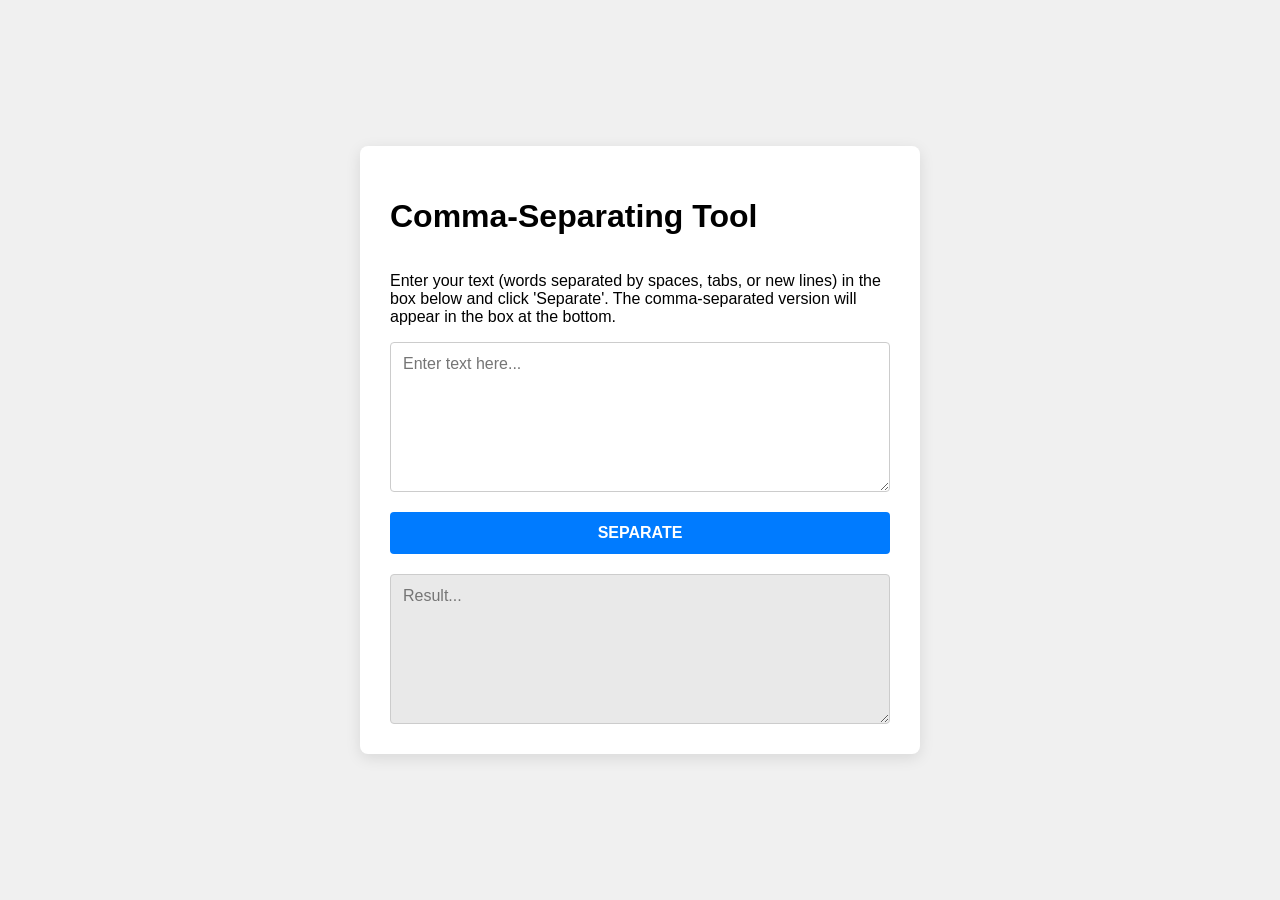
==== index.html @ 6671fcc0 "feat: Implement Comma-Separating Tool This commit introduces a new web-based utility, the Comma-Sepa" ====
<!DOCTYPE html>
<html lang="en">
<head>
    <meta charset="UTF-8">
    <meta name="viewport" content="width=device-width, initial-scale=1.0">
    <title>Comma Separator Tool</title>
    <link rel="stylesheet" href="style.css">
</head>
<body>
    <div class="container">
        <h1>Comma-Separating Tool</h1>
        <p>Enter your text (words separated by spaces, tabs, or new lines) in the box below and click 'Separate'. The comma-separated version will appear in the box at the bottom.</p>
        <textarea id="inputText" placeholder="Enter text here..."></textarea>
        <button id="separateButton">Separate</button>
        <textarea id="outputText" readonly placeholder="Result..."></textarea>
    </div>
    <script src="script.js"></script>
</body>
</html>
---- style.css ----
body {
    margin: 0;
    font-family: Arial, sans-serif;
    background-color: #f0f0f0;
    display: flex;
    justify-content: center;
    align-items: center;
    min-height: 100vh;
    padding: 20px;
    box-sizing: border-box;
}

.container {
    background-color: #ffffff;
    padding: 30px;
    border-radius: 8px;
    box-shadow: 0 4px 15px rgba(0, 0, 0, 0.1);
    width: 100%;
    max-width: 500px;
    display: flex;
    flex-direction: column;
    align-items: stretch; /* Makes children like textareas take full width */
}

textarea {
    width: 100%; /* Take full width of the container */
    height: 150px;
    padding: 12px;
    margin-bottom: 20px;
    border: 1px solid #ccc;
    border-radius: 4px;
    box-sizing: border-box;
    font-family: inherit;
    font-size: 1rem;
    resize: vertical; /* Allow vertical resize, disable horizontal */
}

#inputText {
    /* Specific styles if any, otherwise defaults to textarea */
}

#outputText {
    background-color: #e9e9e9; /* Indicate read-only */
    color: #333;
}

button {
    padding: 12px 20px;
    background-color: #007bff;
    color: white;
    border: none;
    border-radius: 4px;
    cursor: pointer;
    font-size: 1rem;
    font-weight: bold;
    text-transform: uppercase;
    margin-bottom: 20px; /* Space before the output textarea */
    transition: background-color 0.3s ease;
}

button:hover {
    background-color: #0056b3;
}

/* Remove margin from the last child in the container to avoid extra space */
.container > *:last-child {
    margin-bottom: 0;
}
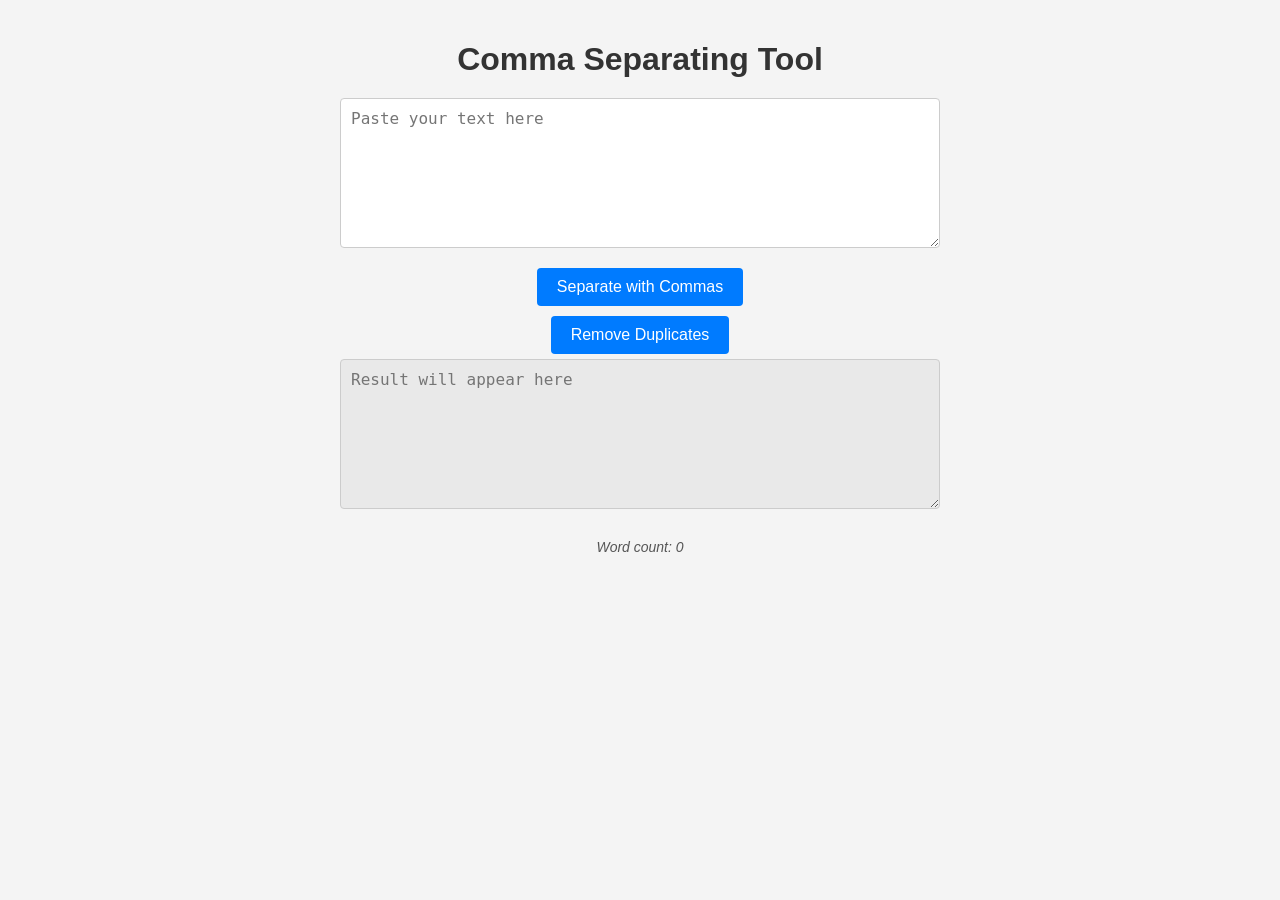
==== commit 7423f99b: "Add a new duplicate remover and word count feature" ====
--- a/index.html
+++ b/index.html
@@ -3,17 +3,16 @@
 <head>
     <meta charset="UTF-8">
     <meta name="viewport" content="width=device-width, initial-scale=1.0">
-    <title>Comma Separator Tool</title>
+    <title>Comma Separating Tool</title>
     <link rel="stylesheet" href="style.css">
 </head>
 <body>
-    <div class="container">
-        <h1>Comma-Separating Tool</h1>
-        <p>Enter your text (words separated by spaces, tabs, or new lines) in the box below and click 'Separate'. The comma-separated version will appear in the box at the bottom.</p>
-        <textarea id="inputText" placeholder="Enter text here..."></textarea>
-        <button id="separateButton">Separate</button>
-        <textarea id="outputText" readonly placeholder="Result..."></textarea>
-    </div>
+    <h1>Comma Separating Tool</h1>
+    <textarea id="inputText" placeholder="Paste your text here"></textarea>
+    <button id="separateButton">Separate with Commas</button>
+    <button id="removeDuplicatesButton">Remove Duplicates</button>
+    <textarea id="outputText" placeholder="Result will appear here" readonly></textarea>
+    <div id="wordCount">Word count: 0</div>
     <script src="script.js"></script>
 </body>
 </html>
--- a/style.css
+++ b/style.css
@@ -1,60 +1,43 @@
 body {
-    margin: 0;
-    font-family: Arial, sans-serif;
-    background-color: #f0f0f0;
+    font-family: sans-serif;
     display: flex;
-    justify-content: center;
+    flex-direction: column;
     align-items: center;
-    min-height: 100vh;
-    padding: 20px;
-    box-sizing: border-box;
+    margin: 20px;
+    background-color: #f4f4f4;
 }
 
-.container {
-    background-color: #ffffff;
-    padding: 30px;
-    border-radius: 8px;
-    box-shadow: 0 4px 15px rgba(0, 0, 0, 0.1);
-    width: 100%;
-    max-width: 500px;
-    display: flex;
-    flex-direction: column;
-    align-items: stretch; /* Makes children like textareas take full width */
+h1 {
+    margin-bottom: 20px;
+    color: #333;
 }
 
 textarea {
-    width: 100%; /* Take full width of the container */
+    width: 80%;
+    max-width: 600px;
     height: 150px;
-    padding: 12px;
-    margin-bottom: 20px;
+    margin-bottom: 15px;
+    padding: 10px;
     border: 1px solid #ccc;
     border-radius: 4px;
-    box-sizing: border-box;
-    font-family: inherit;
-    font-size: 1rem;
-    resize: vertical; /* Allow vertical resize, disable horizontal */
-}
-
-#inputText {
-    /* Specific styles if any, otherwise defaults to textarea */
+    font-size: 16px;
+    box-sizing: border-box; /* Ensures padding doesn't add to width/height */
 }
 
 #outputText {
-    background-color: #e9e9e9; /* Indicate read-only */
-    color: #333;
+    background-color: #e9e9e9;
+    color: #555;
 }
 
 button {
-    padding: 12px 20px;
+    margin: 5px;
+    padding: 10px 20px;
+    border: none;
+    border-radius: 4px;
     background-color: #007bff;
     color: white;
-    border: none;
-    border-radius: 4px;
+    font-size: 16px;
     cursor: pointer;
-    font-size: 1rem;
-    font-weight: bold;
-    text-transform: uppercase;
-    margin-bottom: 20px; /* Space before the output textarea */
     transition: background-color 0.3s ease;
 }
 
@@ -62,7 +45,21 @@
     background-color: #0056b3;
 }
 
-/* Remove margin from the last child in the container to avoid extra space */
-.container > *:last-child {
-    margin-bottom: 0;
+#wordCount {
+    margin-top: 15px;
+    font-style: italic;
+    color: #555;
+    font-size: 14px;
 }
+
+/* Basic responsive adjustments */
+@media (max-width: 600px) {
+    textarea {
+        width: 95%;
+    }
+
+    button {
+        width: calc(50% - 10px); /* Two buttons side-by-side with margin */
+        box-sizing: border-box;
+    }
+}
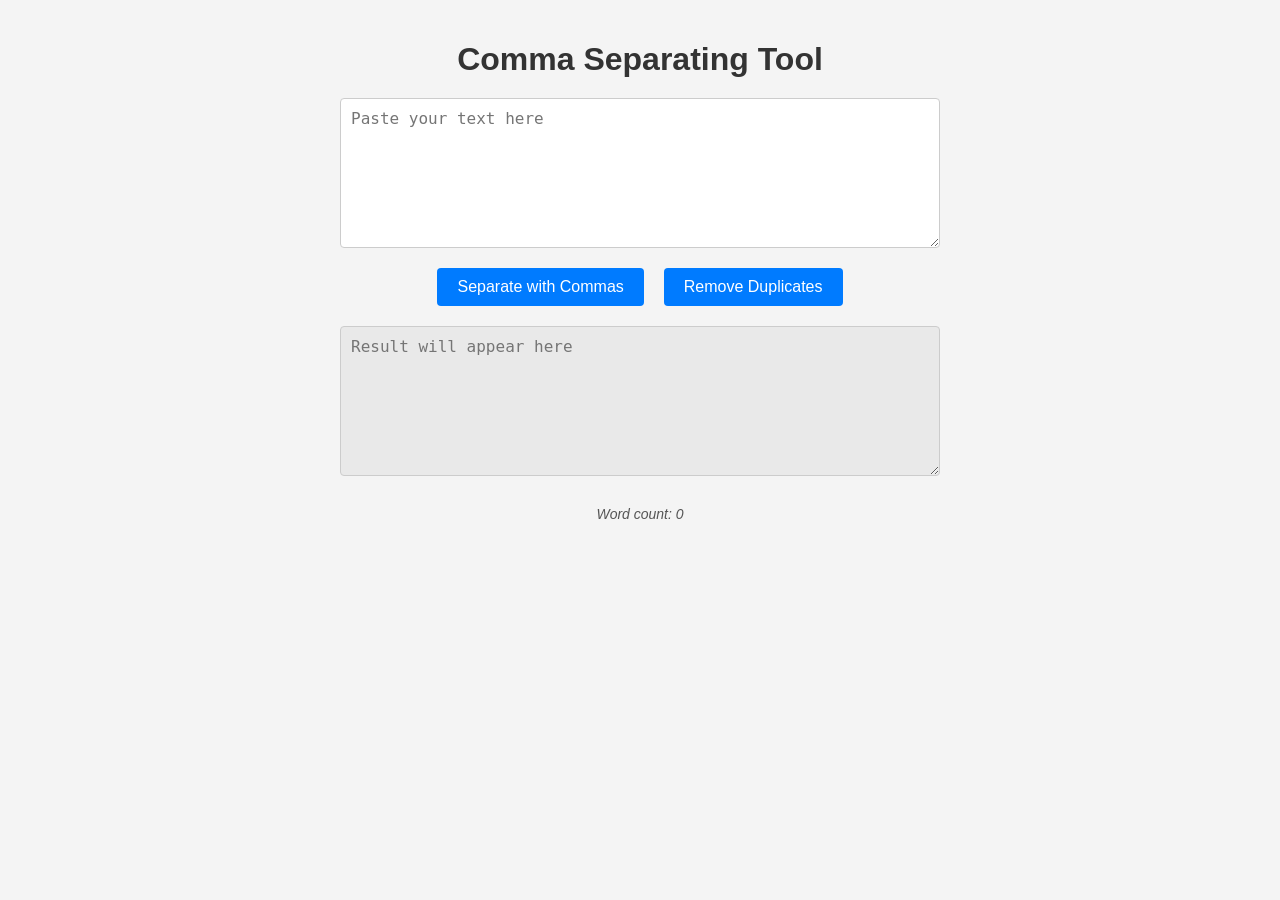
==== commit 91a9e989: "fix: Display action buttons in a row This commit updates the layout of the 'Separate with Commas' an" ====
--- a/index.html
+++ b/index.html
@@ -9,8 +9,10 @@
 <body>
     <h1>Comma Separating Tool</h1>
     <textarea id="inputText" placeholder="Paste your text here"></textarea>
-    <button id="separateButton">Separate with Commas</button>
-    <button id="removeDuplicatesButton">Remove Duplicates</button>
+    <div class="button-container">
+        <button id="separateButton">Separate with Commas</button>
+        <button id="removeDuplicatesButton">Remove Duplicates</button>
+    </div>
     <textarea id="outputText" placeholder="Result will appear here" readonly></textarea>
     <div id="wordCount">Word count: 0</div>
     <script src="script.js"></script>
--- a/style.css
+++ b/style.css
@@ -45,6 +45,15 @@
     background-color: #0056b3;
 }
 
+.button-container {
+    display: flex;
+    gap: 10px; /* Adds space between the buttons */
+    justify-content: center; /* Centers buttons if they don't fill the container */
+    width: 80%; /* Matches textarea width for alignment */
+    max-width: 600px; /* Matches textarea max-width */
+    margin-bottom: 15px; /* Adds some space below the button container */
+}
+
 #wordCount {
     margin-top: 15px;
     font-style: italic;
@@ -59,7 +68,19 @@
     }
 
     button {
-        width: calc(50% - 10px); /* Two buttons side-by-side with margin */
-        box-sizing: border-box;
+        width: auto; /* Allow buttons to size based on content and padding */
+        /* The flex container will handle their layout. */
+        /* If specific width is needed for smaller screens, it can be adjusted here */
+        /* e.g., width: 100%; for stacking, or flex-basis for proportional sizing */
+    }
+
+    .button-container {
+        flex-direction: column; /* Stack buttons vertically on small screens */
+        align-items: stretch; /* Make buttons take full width of container */
+    }
+
+    .button-container button {
+        width: 100%; /* Make buttons take full width within the column flex container */
+        margin: 5px 0; /* Adjust margin for stacked layout */
     }
 }
